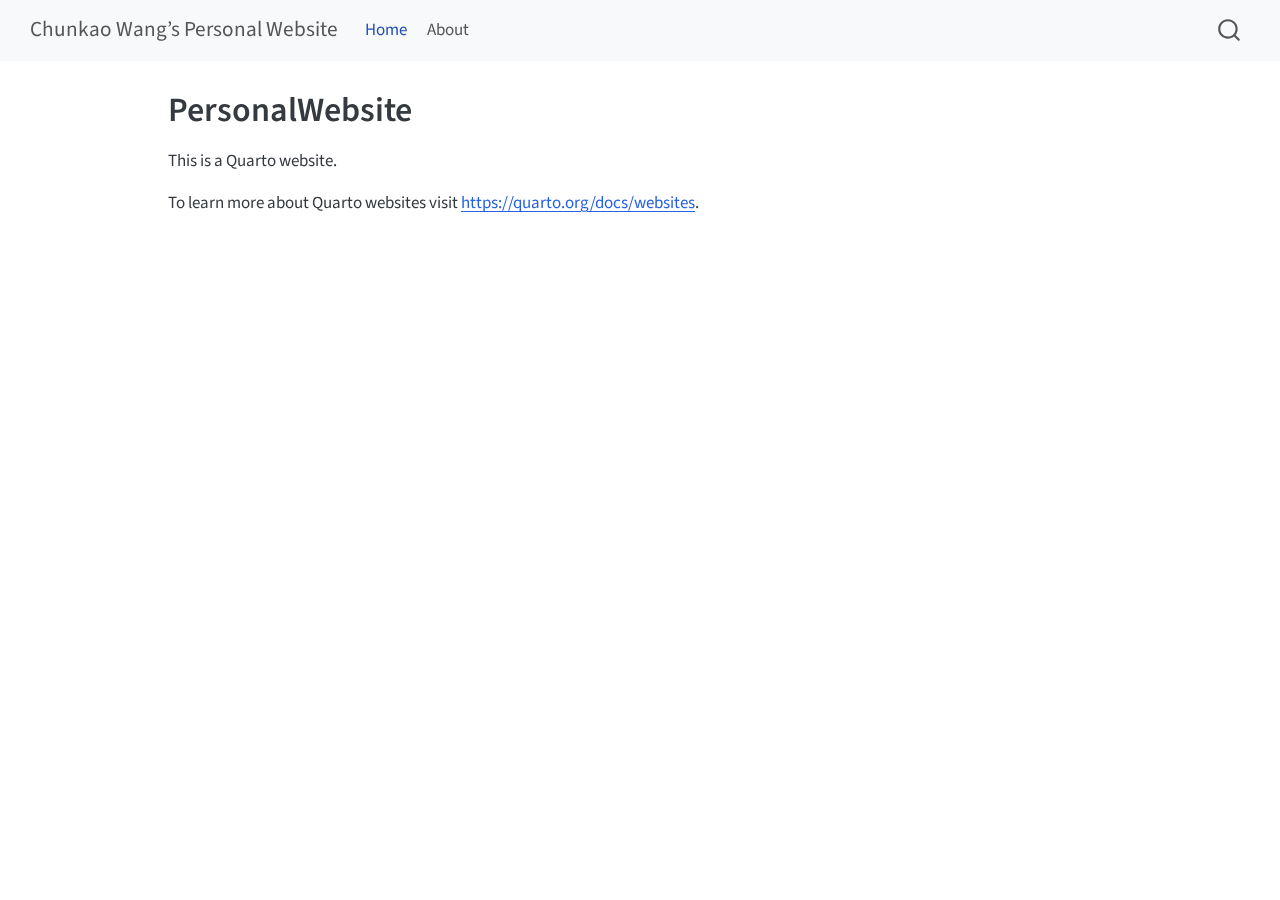
==== docs/index.html @ 8f72559f "init website" ====
<!DOCTYPE html>
<html xmlns="http://www.w3.org/1999/xhtml" lang="en" xml:lang="en"><head>

<meta charset="utf-8">
<meta name="generator" content="quarto-1.5.57">

<meta name="viewport" content="width=device-width, initial-scale=1.0, user-scalable=yes">


<title>PersonalWebsite – Chunkao Wang’s Personal Website</title>
<style>
code{white-space: pre-wrap;}
span.smallcaps{font-variant: small-caps;}
div.columns{display: flex; gap: min(4vw, 1.5em);}
div.column{flex: auto; overflow-x: auto;}
div.hanging-indent{margin-left: 1.5em; text-indent: -1.5em;}
ul.task-list{list-style: none;}
ul.task-list li input[type="checkbox"] {
  width: 0.8em;
  margin: 0 0.8em 0.2em -1em; /* quarto-specific, see https://github.com/quarto-dev/quarto-cli/issues/4556 */ 
  vertical-align: middle;
}
</style>


<script src="site_libs/quarto-nav/quarto-nav.js"></script>
<script src="site_libs/quarto-nav/headroom.min.js"></script>
<script src="site_libs/clipboard/clipboard.min.js"></script>
<script src="site_libs/quarto-search/autocomplete.umd.js"></script>
<script src="site_libs/quarto-search/fuse.min.js"></script>
<script src="site_libs/quarto-search/quarto-search.js"></script>
<meta name="quarto:offset" content="./">
<script src="site_libs/quarto-html/quarto.js"></script>
<script src="site_libs/quarto-html/popper.min.js"></script>
<script src="site_libs/quarto-html/tippy.umd.min.js"></script>
<script src="site_libs/quarto-html/anchor.min.js"></script>
<link href="site_libs/quarto-html/tippy.css" rel="stylesheet">
<link href="site_libs/quarto-html/quarto-syntax-highlighting.css" rel="stylesheet" id="quarto-text-highlighting-styles">
<script src="site_libs/bootstrap/bootstrap.min.js"></script>
<link href="site_libs/bootstrap/bootstrap-icons.css" rel="stylesheet">
<link href="site_libs/bootstrap/bootstrap.min.css" rel="stylesheet" id="quarto-bootstrap" data-mode="light">
<script id="quarto-search-options" type="application/json">{
  "location": "navbar",
  "copy-button": false,
  "collapse-after": 3,
  "panel-placement": "end",
  "type": "overlay",
  "limit": 50,
  "keyboard-shortcut": [
    "f",
    "/",
    "s"
  ],
  "show-item-context": false,
  "language": {
    "search-no-results-text": "No results",
    "search-matching-documents-text": "matching documents",
    "search-copy-link-title": "Copy link to search",
    "search-hide-matches-text": "Hide additional matches",
    "search-more-match-text": "more match in this document",
    "search-more-matches-text": "more matches in this document",
    "search-clear-button-title": "Clear",
    "search-text-placeholder": "",
    "search-detached-cancel-button-title": "Cancel",
    "search-submit-button-title": "Submit",
    "search-label": "Search"
  }
}</script>


<link rel="stylesheet" href="styles.css">
</head>

<body class="nav-fixed">

<div id="quarto-search-results"></div>
  <header id="quarto-header" class="headroom fixed-top">
    <nav class="navbar navbar-expand-lg " data-bs-theme="dark">
      <div class="navbar-container container-fluid">
      <div class="navbar-brand-container mx-auto">
    <a class="navbar-brand" href="./index.html">
    <span class="navbar-title">Chunkao Wang’s Personal Website</span>
    </a>
  </div>
            <div id="quarto-search" class="" title="Search"></div>
          <button class="navbar-toggler" type="button" data-bs-toggle="collapse" data-bs-target="#navbarCollapse" aria-controls="navbarCollapse" role="menu" aria-expanded="false" aria-label="Toggle navigation" onclick="if (window.quartoToggleHeadroom) { window.quartoToggleHeadroom(); }">
  <span class="navbar-toggler-icon"></span>
</button>
          <div class="collapse navbar-collapse" id="navbarCollapse">
            <ul class="navbar-nav navbar-nav-scroll me-auto">
  <li class="nav-item">
    <a class="nav-link active" href="./index.html" aria-current="page"> 
<span class="menu-text">Home</span></a>
  </li>  
  <li class="nav-item">
    <a class="nav-link" href="./about.html"> 
<span class="menu-text">About</span></a>
  </li>  
</ul>
          </div> <!-- /navcollapse -->
            <div class="quarto-navbar-tools">
</div>
      </div> <!-- /container-fluid -->
    </nav>
</header>
<!-- content -->
<div id="quarto-content" class="quarto-container page-columns page-rows-contents page-layout-article page-navbar">
<!-- sidebar -->
<!-- margin-sidebar -->
    <div id="quarto-margin-sidebar" class="sidebar margin-sidebar zindex-bottom">
        
    </div>
<!-- main -->
<main class="content" id="quarto-document-content">

<header id="title-block-header" class="quarto-title-block default">
<div class="quarto-title">
<h1 class="title">PersonalWebsite</h1>
</div>



<div class="quarto-title-meta">

    
  
    
  </div>
  


</header>


<p>This is a Quarto website.</p>
<p>To learn more about Quarto websites visit <a href="https://quarto.org/docs/websites" class="uri">https://quarto.org/docs/websites</a>.</p>



</main> <!-- /main -->
<script id="quarto-html-after-body" type="application/javascript">
window.document.addEventListener("DOMContentLoaded", function (event) {
  const toggleBodyColorMode = (bsSheetEl) => {
    const mode = bsSheetEl.getAttribute("data-mode");
    const bodyEl = window.document.querySelector("body");
    if (mode === "dark") {
      bodyEl.classList.add("quarto-dark");
      bodyEl.classList.remove("quarto-light");
    } else {
      bodyEl.classList.add("quarto-light");
      bodyEl.classList.remove("quarto-dark");
    }
  }
  const toggleBodyColorPrimary = () => {
    const bsSheetEl = window.document.querySelector("link#quarto-bootstrap");
    if (bsSheetEl) {
      toggleBodyColorMode(bsSheetEl);
    }
  }
  toggleBodyColorPrimary();  
  const icon = "";
  const anchorJS = new window.AnchorJS();
  anchorJS.options = {
    placement: 'right',
    icon: icon
  };
  anchorJS.add('.anchored');
  const isCodeAnnotation = (el) => {
    for (const clz of el.classList) {
      if (clz.startsWith('code-annotation-')) {                     
        return true;
      }
    }
    return false;
  }
  const onCopySuccess = function(e) {
    // button target
    const button = e.trigger;
    // don't keep focus
    button.blur();
    // flash "checked"
    button.classList.add('code-copy-button-checked');
    var currentTitle = button.getAttribute("title");
    button.setAttribute("title", "Copied!");
    let tooltip;
    if (window.bootstrap) {
      button.setAttribute("data-bs-toggle", "tooltip");
      button.setAttribute("data-bs-placement", "left");
      button.setAttribute("data-bs-title", "Copied!");
      tooltip = new bootstrap.Tooltip(button, 
        { trigger: "manual", 
          customClass: "code-copy-button-tooltip",
          offset: [0, -8]});
      tooltip.show();    
    }
    setTimeout(function() {
      if (tooltip) {
        tooltip.hide();
        button.removeAttribute("data-bs-title");
        button.removeAttribute("data-bs-toggle");
        button.removeAttribute("data-bs-placement");
      }
      button.setAttribute("title", currentTitle);
      button.classList.remove('code-copy-button-checked');
    }, 1000);
    // clear code selection
    e.clearSelection();
  }
  const getTextToCopy = function(trigger) {
      const codeEl = trigger.previousElementSibling.cloneNode(true);
      for (const childEl of codeEl.children) {
        if (isCodeAnnotation(childEl)) {
          childEl.remove();
        }
      }
      return codeEl.innerText;
  }
  const clipboard = new window.ClipboardJS('.code-copy-button:not([data-in-quarto-modal])', {
    text: getTextToCopy
  });
  clipboard.on('success', onCopySuccess);
  if (window.document.getElementById('quarto-embedded-source-code-modal')) {
    // For code content inside modals, clipBoardJS needs to be initialized with a container option
    // TODO: Check when it could be a function (https://github.com/zenorocha/clipboard.js/issues/860)
    const clipboardModal = new window.ClipboardJS('.code-copy-button[data-in-quarto-modal]', {
      text: getTextToCopy,
      container: window.document.getElementById('quarto-embedded-source-code-modal')
    });
    clipboardModal.on('success', onCopySuccess);
  }
    var localhostRegex = new RegExp(/^(?:http|https):\/\/localhost\:?[0-9]*\//);
    var mailtoRegex = new RegExp(/^mailto:/);
      var filterRegex = new RegExp('/' + window.location.host + '/');
    var isInternal = (href) => {
        return filterRegex.test(href) || localhostRegex.test(href) || mailtoRegex.test(href);
    }
    // Inspect non-navigation links and adorn them if external
 	var links = window.document.querySelectorAll('a[href]:not(.nav-link):not(.navbar-brand):not(.toc-action):not(.sidebar-link):not(.sidebar-item-toggle):not(.pagination-link):not(.no-external):not([aria-hidden]):not(.dropdown-item):not(.quarto-navigation-tool):not(.about-link)');
    for (var i=0; i<links.length; i++) {
      const link = links[i];
      if (!isInternal(link.href)) {
        // undo the damage that might have been done by quarto-nav.js in the case of
        // links that we want to consider external
        if (link.dataset.originalHref !== undefined) {
          link.href = link.dataset.originalHref;
        }
      }
    }
  function tippyHover(el, contentFn, onTriggerFn, onUntriggerFn) {
    const config = {
      allowHTML: true,
      maxWidth: 500,
      delay: 100,
      arrow: false,
      appendTo: function(el) {
          return el.parentElement;
      },
      interactive: true,
      interactiveBorder: 10,
      theme: 'quarto',
      placement: 'bottom-start',
    };
    if (contentFn) {
      config.content = contentFn;
    }
    if (onTriggerFn) {
      config.onTrigger = onTriggerFn;
    }
    if (onUntriggerFn) {
      config.onUntrigger = onUntriggerFn;
    }
    window.tippy(el, config); 
  }
  const noterefs = window.document.querySelectorAll('a[role="doc-noteref"]');
  for (var i=0; i<noterefs.length; i++) {
    const ref = noterefs[i];
    tippyHover(ref, function() {
      // use id or data attribute instead here
      let href = ref.getAttribute('data-footnote-href') || ref.getAttribute('href');
      try { href = new URL(href).hash; } catch {}
      const id = href.replace(/^#\/?/, "");
      const note = window.document.getElementById(id);
      if (note) {
        return note.innerHTML;
      } else {
        return "";
      }
    });
  }
  const xrefs = window.document.querySelectorAll('a.quarto-xref');
  const processXRef = (id, note) => {
    // Strip column container classes
    const stripColumnClz = (el) => {
      el.classList.remove("page-full", "page-columns");
      if (el.children) {
        for (const child of el.children) {
          stripColumnClz(child);
        }
      }
    }
    stripColumnClz(note)
    if (id === null || id.startsWith('sec-')) {
      // Special case sections, only their first couple elements
      const container = document.createElement("div");
      if (note.children && note.children.length > 2) {
        container.appendChild(note.children[0].cloneNode(true));
        for (let i = 1; i < note.children.length; i++) {
          const child = note.children[i];
          if (child.tagName === "P" && child.innerText === "") {
            continue;
          } else {
            container.appendChild(child.cloneNode(true));
            break;
          }
        }
        if (window.Quarto?.typesetMath) {
          window.Quarto.typesetMath(container);
        }
        return container.innerHTML
      } else {
        if (window.Quarto?.typesetMath) {
          window.Quarto.typesetMath(note);
        }
        return note.innerHTML;
      }
    } else {
      // Remove any anchor links if they are present
      const anchorLink = note.querySelector('a.anchorjs-link');
      if (anchorLink) {
        anchorLink.remove();
      }
      if (window.Quarto?.typesetMath) {
        window.Quarto.typesetMath(note);
      }
      // TODO in 1.5, we should make sure this works without a callout special case
      if (note.classList.contains("callout")) {
        return note.outerHTML;
      } else {
        return note.innerHTML;
      }
    }
  }
  for (var i=0; i<xrefs.length; i++) {
    const xref = xrefs[i];
    tippyHover(xref, undefined, function(instance) {
      instance.disable();
      let url = xref.getAttribute('href');
      let hash = undefined; 
      if (url.startsWith('#')) {
        hash = url;
      } else {
        try { hash = new URL(url).hash; } catch {}
      }
      if (hash) {
        const id = hash.replace(/^#\/?/, "");
        const note = window.document.getElementById(id);
        if (note !== null) {
          try {
            const html = processXRef(id, note.cloneNode(true));
            instance.setContent(html);
          } finally {
            instance.enable();
            instance.show();
          }
        } else {
          // See if we can fetch this
          fetch(url.split('#')[0])
          .then(res => res.text())
          .then(html => {
            const parser = new DOMParser();
            const htmlDoc = parser.parseFromString(html, "text/html");
            const note = htmlDoc.getElementById(id);
            if (note !== null) {
              const html = processXRef(id, note);
              instance.setContent(html);
            } 
          }).finally(() => {
            instance.enable();
            instance.show();
          });
        }
      } else {
        // See if we can fetch a full url (with no hash to target)
        // This is a special case and we should probably do some content thinning / targeting
        fetch(url)
        .then(res => res.text())
        .then(html => {
          const parser = new DOMParser();
          const htmlDoc = parser.parseFromString(html, "text/html");
          const note = htmlDoc.querySelector('main.content');
          if (note !== null) {
            // This should only happen for chapter cross references
            // (since there is no id in the URL)
            // remove the first header
            if (note.children.length > 0 && note.children[0].tagName === "HEADER") {
              note.children[0].remove();
            }
            const html = processXRef(null, note);
            instance.setContent(html);
          } 
        }).finally(() => {
          instance.enable();
          instance.show();
        });
      }
    }, function(instance) {
    });
  }
      let selectedAnnoteEl;
      const selectorForAnnotation = ( cell, annotation) => {
        let cellAttr = 'data-code-cell="' + cell + '"';
        let lineAttr = 'data-code-annotation="' +  annotation + '"';
        const selector = 'span[' + cellAttr + '][' + lineAttr + ']';
        return selector;
      }
      const selectCodeLines = (annoteEl) => {
        const doc = window.document;
        const targetCell = annoteEl.getAttribute("data-target-cell");
        const targetAnnotation = annoteEl.getAttribute("data-target-annotation");
        const annoteSpan = window.document.querySelector(selectorForAnnotation(targetCell, targetAnnotation));
        const lines = annoteSpan.getAttribute("data-code-lines").split(",");
        const lineIds = lines.map((line) => {
          return targetCell + "-" + line;
        })
        let top = null;
        let height = null;
        let parent = null;
        if (lineIds.length > 0) {
            //compute the position of the single el (top and bottom and make a div)
            const el = window.document.getElementById(lineIds[0]);
            top = el.offsetTop;
            height = el.offsetHeight;
            parent = el.parentElement.parentElement;
          if (lineIds.length > 1) {
            const lastEl = window.document.getElementById(lineIds[lineIds.length - 1]);
            const bottom = lastEl.offsetTop + lastEl.offsetHeight;
            height = bottom - top;
          }
          if (top !== null && height !== null && parent !== null) {
            // cook up a div (if necessary) and position it 
            let div = window.document.getElementById("code-annotation-line-highlight");
            if (div === null) {
              div = window.document.createElement("div");
              div.setAttribute("id", "code-annotation-line-highlight");
              div.style.position = 'absolute';
              parent.appendChild(div);
            }
            div.style.top = top - 2 + "px";
            div.style.height = height + 4 + "px";
            div.style.left = 0;
            let gutterDiv = window.document.getElementById("code-annotation-line-highlight-gutter");
            if (gutterDiv === null) {
              gutterDiv = window.document.createElement("div");
              gutterDiv.setAttribute("id", "code-annotation-line-highlight-gutter");
              gutterDiv.style.position = 'absolute';
              const codeCell = window.document.getElementById(targetCell);
              const gutter = codeCell.querySelector('.code-annotation-gutter');
              gutter.appendChild(gutterDiv);
            }
            gutterDiv.style.top = top - 2 + "px";
            gutterDiv.style.height = height + 4 + "px";
          }
          selectedAnnoteEl = annoteEl;
        }
      };
      const unselectCodeLines = () => {
        const elementsIds = ["code-annotation-line-highlight", "code-annotation-line-highlight-gutter"];
        elementsIds.forEach((elId) => {
          const div = window.document.getElementById(elId);
          if (div) {
            div.remove();
          }
        });
        selectedAnnoteEl = undefined;
      };
        // Handle positioning of the toggle
    window.addEventListener(
      "resize",
      throttle(() => {
        elRect = undefined;
        if (selectedAnnoteEl) {
          selectCodeLines(selectedAnnoteEl);
        }
      }, 10)
    );
    function throttle(fn, ms) {
    let throttle = false;
    let timer;
      return (...args) => {
        if(!throttle) { // first call gets through
            fn.apply(this, args);
            throttle = true;
        } else { // all the others get throttled
            if(timer) clearTimeout(timer); // cancel #2
            timer = setTimeout(() => {
              fn.apply(this, args);
              timer = throttle = false;
            }, ms);
        }
      };
    }
      // Attach click handler to the DT
      const annoteDls = window.document.querySelectorAll('dt[data-target-cell]');
      for (const annoteDlNode of annoteDls) {
        annoteDlNode.addEventListener('click', (event) => {
          const clickedEl = event.target;
          if (clickedEl !== selectedAnnoteEl) {
            unselectCodeLines();
            const activeEl = window.document.querySelector('dt[data-target-cell].code-annotation-active');
            if (activeEl) {
              activeEl.classList.remove('code-annotation-active');
            }
            selectCodeLines(clickedEl);
            clickedEl.classList.add('code-annotation-active');
          } else {
            // Unselect the line
            unselectCodeLines();
            clickedEl.classList.remove('code-annotation-active');
          }
        });
      }
  const findCites = (el) => {
    const parentEl = el.parentElement;
    if (parentEl) {
      const cites = parentEl.dataset.cites;
      if (cites) {
        return {
          el,
          cites: cites.split(' ')
        };
      } else {
        return findCites(el.parentElement)
      }
    } else {
      return undefined;
    }
  };
  var bibliorefs = window.document.querySelectorAll('a[role="doc-biblioref"]');
  for (var i=0; i<bibliorefs.length; i++) {
    const ref = bibliorefs[i];
    const citeInfo = findCites(ref);
    if (citeInfo) {
      tippyHover(citeInfo.el, function() {
        var popup = window.document.createElement('div');
        citeInfo.cites.forEach(function(cite) {
          var citeDiv = window.document.createElement('div');
          citeDiv.classList.add('hanging-indent');
          citeDiv.classList.add('csl-entry');
          var biblioDiv = window.document.getElementById('ref-' + cite);
          if (biblioDiv) {
            citeDiv.innerHTML = biblioDiv.innerHTML;
          }
          popup.appendChild(citeDiv);
        });
        return popup.innerHTML;
      });
    }
  }
});
</script>
</div> <!-- /content -->




</body></html>
---- docs/site_libs/quarto-html/tippy.css ----
.tippy-box[data-animation=fade][data-state=hidden]{opacity:0}[data-tippy-root]{max-width:calc(100vw - 10px)}.tippy-box{position:relative;background-color:#333;color:#fff;border-radius:4px;font-size:14px;line-height:1.4;white-space:normal;outline:0;transition-property:transform,visibility,opacity}.tippy-box[data-placement^=top]>.tippy-arrow{bottom:0}.tippy-box[data-placement^=top]>.tippy-arrow:before{bottom:-7px;left:0;border-width:8px 8px 0;border-top-color:initial;transform-origin:center top}.tippy-box[data-placement^=bottom]>.tippy-arrow{top:0}.tippy-box[data-placement^=bottom]>.tippy-arrow:before{top:-7px;left:0;border-width:0 8px 8px;border-bottom-color:initial;transform-origin:center bottom}.tippy-box[data-placement^=left]>.tippy-arrow{right:0}.tippy-box[data-placement^=left]>.tippy-arrow:before{border-width:8px 0 8px 8px;border-left-color:initial;right:-7px;transform-origin:center left}.tippy-box[data-placement^=right]>.tippy-arrow{left:0}.tippy-box[data-placement^=right]>.tippy-arrow:before{left:-7px;border-width:8px 8px 8px 0;border-right-color:initial;transform-origin:center right}.tippy-box[data-inertia][data-state=visible]{transition-timing-function:cubic-bezier(.54,1.5,.38,1.11)}.tippy-arrow{width:16px;height:16px;color:#333}.tippy-arrow:before{content:"";position:absolute;border-color:transparent;border-style:solid}.tippy-content{position:relative;padding:5px 9px;z-index:1}
---- docs/site_libs/quarto-html/quarto-syntax-highlighting.css ----
/* quarto syntax highlight colors */
:root {
  --quarto-hl-ot-color: #003B4F;
  --quarto-hl-at-color: #657422;
  --quarto-hl-ss-color: #20794D;
  --quarto-hl-an-color: #5E5E5E;
  --quarto-hl-fu-color: #4758AB;
  --quarto-hl-st-color: #20794D;
  --quarto-hl-cf-color: #003B4F;
  --quarto-hl-op-color: #5E5E5E;
  --quarto-hl-er-color: #AD0000;
  --quarto-hl-bn-color: #AD0000;
  --quarto-hl-al-color: #AD0000;
  --quarto-hl-va-color: #111111;
  --quarto-hl-bu-color: inherit;
  --quarto-hl-ex-color: inherit;
  --quarto-hl-pp-color: #AD0000;
  --quarto-hl-in-color: #5E5E5E;
  --quarto-hl-vs-color: #20794D;
  --quarto-hl-wa-color: #5E5E5E;
  --quarto-hl-do-color: #5E5E5E;
  --quarto-hl-im-color: #00769E;
  --quarto-hl-ch-color: #20794D;
  --quarto-hl-dt-color: #AD0000;
  --quarto-hl-fl-color: #AD0000;
  --quarto-hl-co-color: #5E5E5E;
  --quarto-hl-cv-color: #5E5E5E;
  --quarto-hl-cn-color: #8f5902;
  --quarto-hl-sc-color: #5E5E5E;
  --quarto-hl-dv-color: #AD0000;
  --quarto-hl-kw-color: #003B4F;
}

/* other quarto variables */
:root {
  --quarto-font-monospace: SFMono-Regular, Menlo, Monaco, Consolas, "Liberation Mono", "Courier New", monospace;
}

pre > code.sourceCode > span {
  color: #003B4F;
}

code span {
  color: #003B4F;
}

code.sourceCode > span {
  color: #003B4F;
}

div.sourceCode,
div.sourceCode pre.sourceCode {
  color: #003B4F;
}

code span.ot {
  color: #003B4F;
  font-style: inherit;
}

code span.at {
  color: #657422;
  font-style: inherit;
}

code span.ss {
  color: #20794D;
  font-style: inherit;
}

code span.an {
  color: #5E5E5E;
  font-style: inherit;
}

code span.fu {
  color: #4758AB;
  font-style: inherit;
}

code span.st {
  color: #20794D;
  font-style: inherit;
}

code span.cf {
  color: #003B4F;
  font-weight: bold;
  font-style: inherit;
}

code span.op {
  color: #5E5E5E;
  font-style: inherit;
}

code span.er {
  color: #AD0000;
  font-style: inherit;
}

code span.bn {
  color: #AD0000;
  font-style: inherit;
}

code span.al {
  color: #AD0000;
  font-style: inherit;
}

code span.va {
  color: #111111;
  font-style: inherit;
}

code span.bu {
  font-style: inherit;
}

code span.ex {
  font-style: inherit;
}

code span.pp {
  color: #AD0000;
  font-style: inherit;
}

code span.in {
  color: #5E5E5E;
  font-style: inherit;
}

code span.vs {
  color: #20794D;
  font-style: inherit;
}

code span.wa {
  color: #5E5E5E;
  font-style: italic;
}

code span.do {
  color: #5E5E5E;
  font-style: italic;
}

code span.im {
  color: #00769E;
  font-style: inherit;
}

code span.ch {
  color: #20794D;
  font-style: inherit;
}

code span.dt {
  color: #AD0000;
  font-style: inherit;
}

code span.fl {
  color: #AD0000;
  font-style: inherit;
}

code span.co {
  color: #5E5E5E;
  font-style: inherit;
}

code span.cv {
  color: #5E5E5E;
  font-style: italic;
}

code span.cn {
  color: #8f5902;
  font-style: inherit;
}

code span.sc {
  color: #5E5E5E;
  font-style: inherit;
}

code span.dv {
  color: #AD0000;
  font-style: inherit;
}

code span.kw {
  color: #003B4F;
  font-weight: bold;
  font-style: inherit;
}

.prevent-inlining {
  content: "</";
}

/*# sourceMappingURL=debc5d5d77c3f9108843748ff7464032.css.map */
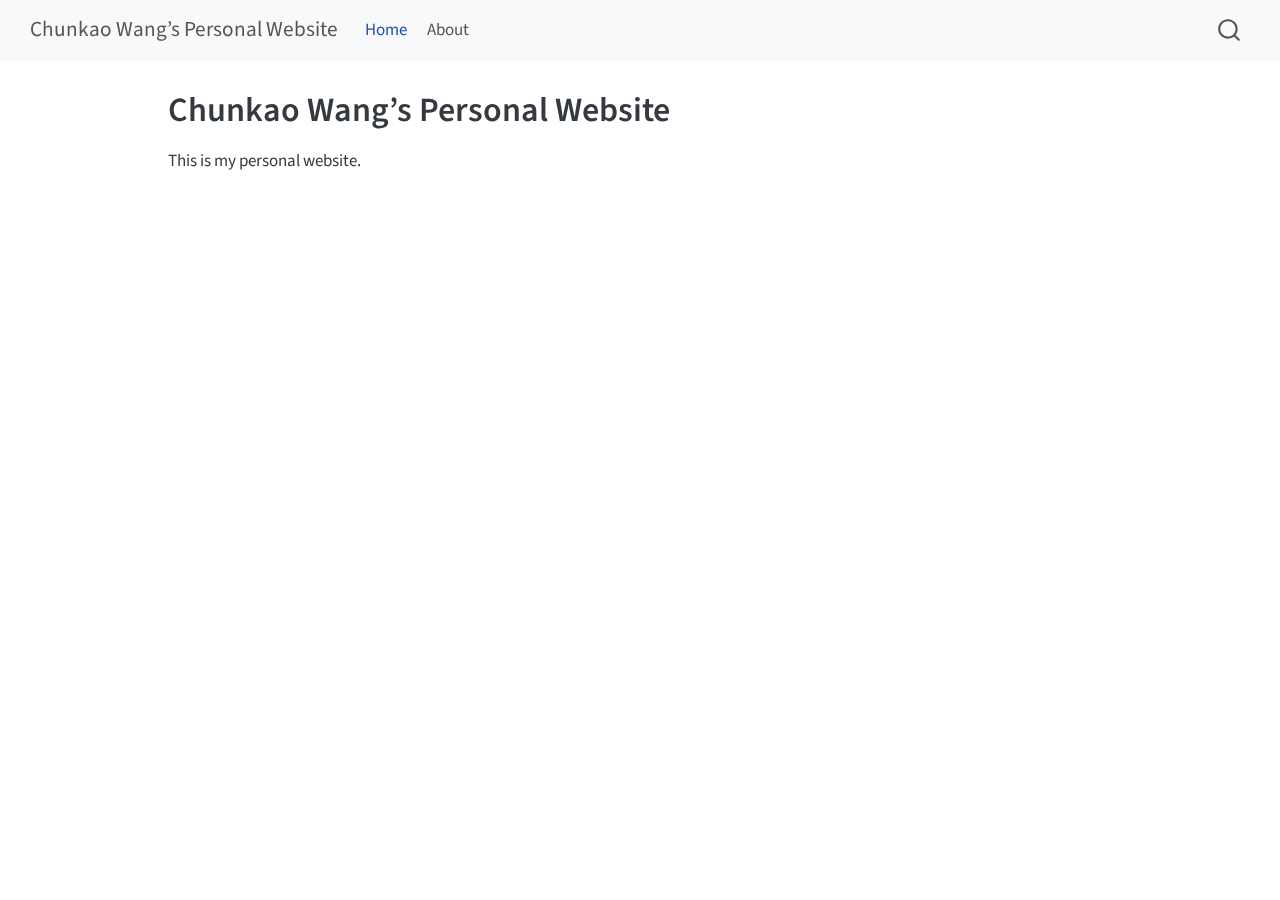
==== commit c0e9c8cd: "update home page" ====
--- a/docs/index.html
+++ b/docs/index.html
@@ -7,7 +7,7 @@
 <meta name="viewport" content="width=device-width, initial-scale=1.0, user-scalable=yes">
 
 
-<title>PersonalWebsite – Chunkao Wang’s Personal Website</title>
+<title>Chunkao Wang’s Personal Website</title>
 <style>
 code{white-space: pre-wrap;}
 span.smallcaps{font-variant: small-caps;}
@@ -115,7 +115,7 @@
 
 <header id="title-block-header" class="quarto-title-block default">
 <div class="quarto-title">
-<h1 class="title">PersonalWebsite</h1>
+<h1 class="title">Chunkao Wang’s Personal Website</h1>
 </div>
 
 
@@ -132,8 +132,7 @@
 </header>
 
 
-<p>This is a Quarto website.</p>
-<p>To learn more about Quarto websites visit <a href="https://quarto.org/docs/websites" class="uri">https://quarto.org/docs/websites</a>.</p>
+<p>This is my personal website.</p>
 
 
 
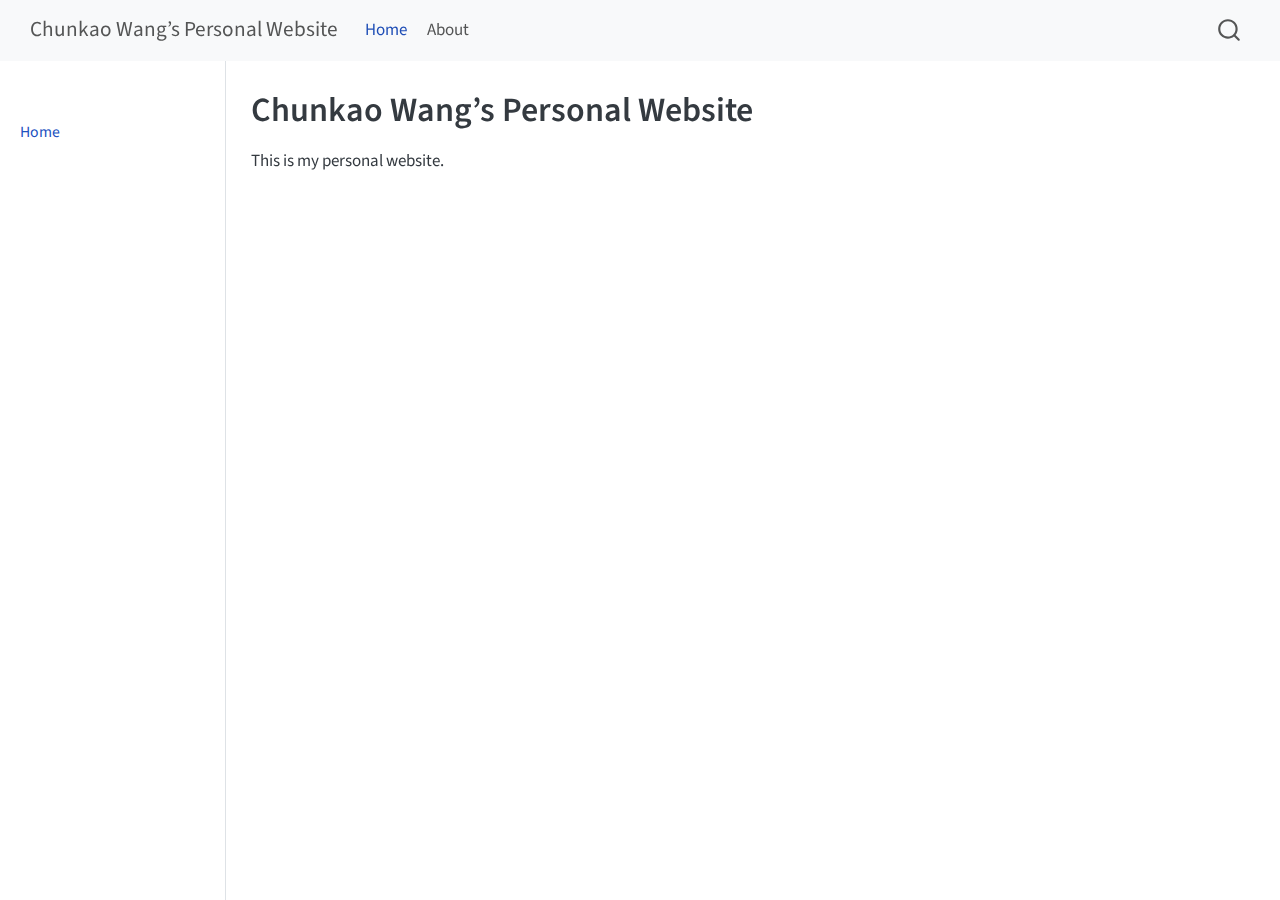
==== commit b9438a83: "update sidebar" ====
--- a/docs/index.html
+++ b/docs/index.html
@@ -71,7 +71,7 @@
 <link rel="stylesheet" href="styles.css">
 </head>
 
-<body class="nav-fixed">
+<body class="nav-sidebar docked nav-fixed">
 
 <div id="quarto-search-results"></div>
   <header id="quarto-header" class="headroom fixed-top">
@@ -102,10 +102,41 @@
 </div>
       </div> <!-- /container-fluid -->
     </nav>
+  <nav class="quarto-secondary-nav">
+    <div class="container-fluid d-flex">
+      <button type="button" class="quarto-btn-toggle btn" data-bs-toggle="collapse" role="button" data-bs-target=".quarto-sidebar-collapse-item" aria-controls="quarto-sidebar" aria-expanded="false" aria-label="Toggle sidebar navigation" onclick="if (window.quartoToggleHeadroom) { window.quartoToggleHeadroom(); }">
+        <i class="bi bi-layout-text-sidebar-reverse"></i>
+      </button>
+        <nav class="quarto-page-breadcrumbs" aria-label="breadcrumb"><ol class="breadcrumb"><li class="breadcrumb-item"><a href="./index.html">Home</a></li></ol></nav>
+        <a class="flex-grow-1" role="navigation" data-bs-toggle="collapse" data-bs-target=".quarto-sidebar-collapse-item" aria-controls="quarto-sidebar" aria-expanded="false" aria-label="Toggle sidebar navigation" onclick="if (window.quartoToggleHeadroom) { window.quartoToggleHeadroom(); }">      
+        </a>
+      <button type="button" class="btn quarto-search-button" aria-label="Search" onclick="window.quartoOpenSearch();">
+        <i class="bi bi-search"></i>
+      </button>
+    </div>
+  </nav>
 </header>
 <!-- content -->
 <div id="quarto-content" class="quarto-container page-columns page-rows-contents page-layout-article page-navbar">
 <!-- sidebar -->
+  <nav id="quarto-sidebar" class="sidebar collapse collapse-horizontal quarto-sidebar-collapse-item sidebar-navigation docked overflow-auto">
+        <div class="mt-2 flex-shrink-0 align-items-center">
+        <div class="sidebar-search">
+        <div id="quarto-search" class="" title="Search"></div>
+        </div>
+        </div>
+    <div class="sidebar-menu-container"> 
+    <ul class="list-unstyled mt-1">
+        <li class="sidebar-item">
+  <div class="sidebar-item-container"> 
+  <a href="./index.html" class="sidebar-item-text sidebar-link active">
+ <span class="menu-text">Home</span></a>
+  </div>
+</li>
+    </ul>
+    </div>
+</nav>
+<div id="quarto-sidebar-glass" class="quarto-sidebar-collapse-item" data-bs-toggle="collapse" data-bs-target=".quarto-sidebar-collapse-item"></div>
 <!-- margin-sidebar -->
     <div id="quarto-margin-sidebar" class="sidebar margin-sidebar zindex-bottom">
         
